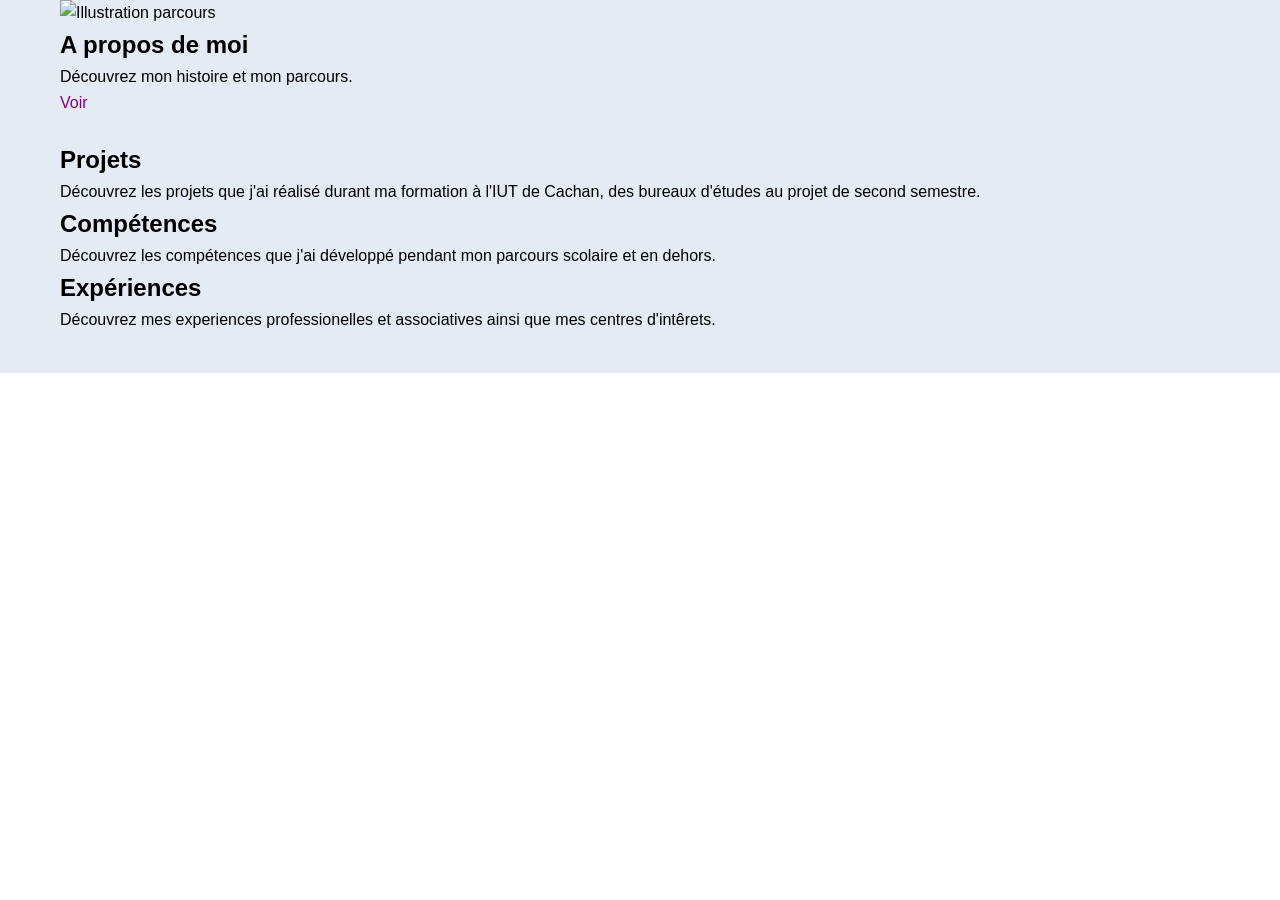
==== index.html @ 0b276264 "Update index.html" ====
<!DOCTYPE html>
<html>
    <head>
        <title>Portfolio Vincent</title>
        <link rel="stylesheet" href="./style/style.css"/>
		<script type="javascript" src="./script/main.js"></script>
    </head>
    <body>
		<script>initialisation_cookie();</script>
        <section>
            <div class="entete">
				<div class="titre"></div>
				<div class="description"></div>
            </div>
			<article>
				<div class="gauche">
					<img src="" alt="Illustration parcours"/>
					<h2>A propos de moi</h2>
					<p>Découvrez mon histoire et mon parcours.</p>
					<div class="suivi"><a href="./a_propos.html">Voir &ensp;</a></div>
				</div>
			</article>
			<article>
				<div class="droite">
					<img src="" alt=""/>
					<h2>Projets</h2>
					<p>Découvrez les projets que j'ai réalisé durant ma formation à l'IUT de Cachan, des bureaux d'études au projet de second semestre.</p>
					<div class="suivi"><a href="robot_qdp.html"></a></div>
				</div>
			</article>
			<article>
				<div class="gauche">
					<h2>Compétences</h2>
					<p>Découvrez les compétences que j'ai développé pendant mon parcours scolaire et en dehors.</p>
					<div class="suivi"><a href="./competences.html"></a></div>
				</div>
			</article>
			<article>
				<div class="droite">
					<h2>Expériences</h2>
					<p>Découvrez mes experiences professionelles et associatives ainsi que mes centres d'intêrets.</p>
					<div class="suivi"><a href="./experiences.html"></a></div>
				</div>
			</article>
        </section>
    </body>
</html>
---- style/style.css ----
*{
    margin: 0px;
    padding: 0px;
    font-family: Avenir, sans-serif;
}

/* Ancre haut de page */
#haut{
    position: absolute;
    width: auto;
    height: 0px;
    top: 0px;
}

/* Dissimule les checkbox */
nav input[type=checkbox]{
    display: none;
}

/* Elements commun au 2 menus */
nav{
    width: 100%;
    margin: 0 auto;
    background-color: rgb(75, 92, 115);
    position: fixed;
    top: 0px;
    z-index: 100;
    height: 50px;
    box-shadow: 0px 5px 10px 10px rgb(75, 92, 115);
    display: grid;
    grid-template-columns: 90% 10%;
}

nav ul{
    list-style-type: none;
    grid-column: 1;
    grid-row: 1;
}

nav ul::after{
    content: "";
    display: table;
    clear: both;
}

nav a:hover{
    color: rgb(192, 179, 184);
}

.sous a{
    padding: 10px;
    border-bottom: none;
}
.sous a:hover{
    border-bottom: none;
    background-color: RGBa(200,200,200,0.1);
    color: rgb(80, 14, 38);
}

.deroulant > label > a::after{
    content:"▼";
    font-size: 12px;
}

.changement_langue{
    grid-column: 2;
    grid-row:1;
    text-align: right;
    padding: 20px 15px 20px 0px;
    color: white;
}
.changement_langue span{
    padding: 0px 5px;
}
.changement_langue span:hover{
    color: rgb(192, 179, 184);
}

/* Element menu déroulant */
nav ul li{
    float: left;
    width: 25%;
    text-align: center;
    position: relative;
}

nav a{
    display: block;
    text-decoration: none;
    color: white;
    border-bottom: 2px solid transparent;
    padding: 20px 0px;
}

.sous{
    display: none;
    box-shadow: 0px 1px 2px #CCC;
    background-color: rgb(114, 138, 170);
    position: absolute;
    width: 100%;
    z-index: 1000;
}
/* Permet au checkbox de fonctionner sans accroc */
@media (min-width: 801px) {
    nav > ul li:hover .sous{
        display: block;
    }
}

.sous li{
    float: none;
    width: 100%;
    text-align: left;
}

@media (max-width: 800px) {
    nav{
        display: grid;
        grid-template-columns: 75% 25%;
    }

    nav label{
        display: inline-block;
        width: 100%;
        padding: 0px 4%;
    }

    nav label[for=menu]{
        padding-top: 10px;
        padding-bottom: 10px;
        margin-left: 10px;
        grid-column: 1;
        grid-row: 1;
        width: 90%;
        background-image: url("../images/icone_menu.png");
        background-repeat: no-repeat;
        background-size: contain;
    }

    nav label[for=menu].fermeture{
        background-image: url("../images/icone_fermeture_menu.png");
        background-repeat: no-repeat;
        background-size: contain;
        height: 30px
    }

    nav input#menu{
        width: 90%;
    }

    nav ul{
        display: none;
        background-color: rgb(114, 138, 170);
    }

    nav .list_menu{
        margin-top: 60px;
        grid-column: 1/3;
    }

    nav input[type=checkbox]:checked + ul{
        display: flex;
        flex-flow : column wrap;
    }

    nav ul li{
        flex: 1 1 auto;
        text-align: left;
        width: 100%;
    }

    nav a{
        padding: 10px 0px;
    }

    .sous{
        display: none;/* flex */
        flex-flow: column wrap;
        /*box-shadow: 0px 1px 2px #CCC;*/
        background-color: rgb(137, 150, 167);
        position: static;
        width: 100%;
        z-index: 1000;
        padding: 0px 4%;
        box-shadow: none;
    }

    .sous a{
        padding-left: 0px;
    }

    .sous li{
        flex: 1 1 auto;
        width: 100%;
        text-align: left;
    }
}

/* Flèche remontée */
a[class="remonte"]{
    width: 30px;
    height: 30px;
    box-shadow: 0px 0px 15px 10px rgb(200, 216, 237);
    border-radius: 20px;
    background-color: rgb(200, 216, 237);
    margin-right: 0px;
    margin-left:auto;
    position: absolute;
    top: -25px;
    right: 20px;
    color: black;
}

a[class="remonte"]:visited{
    color: black;
}

a[class="remonte"]:hover{
    color: white;
}

/*a[class="remonte"] .information{
    position: relative;
    height: 0px;
    width: 0px;
    visibility: hidden;
}

a[class="remonte"]:hover .information{
    height:30px;
    width: 500px;
    visibility: visible;
    position: absolute;
    top: 0px;
    right: 50px;
    color: black;
}*/

/* Contact */
.contact{/* effet de flou  sur le haut */
    display: grid;
    grid-template-columns: repeat(2, 2fr),1fr;
    grid-auto-rows: minmax(10px, auto);
	text-align: center;
	background-color: rgb(200, 216, 237); /* couleur sombre Koncar */
	padding-left: 15px;
    padding-right: 15px;
    padding-top: 15px;
    font-size: 16px;
    z-index: 1;
    position: relative;
}


.contact .linkedin{
    grid-column: 1;
    grid-row: 1;
}

.contact .linkedin a{
    text-decoration: none;
    color: purple;
}

.contact .linkedin a:visited{
    color: purple;
}

.contact .mail{
    grid-column: 2;
    grid-row: 1;
}

.contact .infos{
	grid-column: 1/3;
	grid-row: 2;
    font-size: 10px;
    text-align: justify;
    padding: 0px 80px 0px 130px;
}

.contact img{
	grid-column: 3;
	grid-row: 1/3;
	position: center;
    width:179px;
    height:40px;
    /**padding-top: 10px;**/
    padding-bottom: 14px;
}

/** Entete page **/
.entete{
	position: fixed;
	top: 50px;
	text-align: center;
	background-size: auto;
	background-repeat: no-repeat;
	width: 100%;
	height: 600px;
	z-index: 0;
	justify-content: center;
}

.entete .texte{
    width: 60%;
    height: auto;
    margin: auto;
    margin-top: 175px;
    background: radial-gradient(rgba(218, 218, 218, 0.8), rgba(222, 219, 219, 0.8));
    box-shadow: 0px 0px 20px rgba(189, 182, 182, 0.897);
    border-radius: 20px;
    padding: 20px;
    padding-left: 50px;
    padding-right: 50px;
}

.entete .titre{
	color: rgb(97, 97, 98);
	font-size: 60px;
	font-weight: 600;
}

.entete .description{
	font-style: italic;
	font-size: 25px;
	color: black;
}

section article{
	position: relative;/* Permet le passage en avant plan */
	z-index: 1;/* Permet de passer en avant plan dans la page */
    line-height: 1.6;
    background-color: rgb(229, 235, 244);
    text-align: justify;
    padding-left: 60px;
    padding-right: 60px;
}

section article:last-child{
    padding-bottom: 40px;
}

section a:not(.remonte){
    text-decoration: none;
    color: purple;
}

.legende{
	text-align: center;
	font-style: italic;
	padding-bottom: 15px;
}

@media (max-width: 900px) {
    /* Contact */
    .contact{/* effet de flou  sur le haut */
        display: grid;
        grid-template-columns: 2fr,1fr;
        grid-auto-rows: minmax(10px, auto);
        text-align: center;
        background-color: rgb(200, 216, 237); /* couleur sombre Koncar */
        padding-left: 15px;
        padding-right: 15px;
        padding-top: 15px;
        font-size: 16px;
        z-index: 1;
        position: relative;
    }


    .contact .linkedin{
        grid-column: 1;
        grid-row: 1;
    }

    .contact .linkedin a{
        text-decoration: none;
        color: purple;
    }

    .contact .linkedin a:visited{
        color: purple;
    }

    .contact .mail{
        grid-column: 1/3;
        grid-row: 2;
    }

    .contact .infos{
        grid-column: 1/3;
        grid-row: 3;
        font-size: 10px;
        text-align: justify;
        padding: 0px 20px 0px 20px;
    }

    .contact img{
        grid-column: 2;
        grid-row: 1;
        position: center;
        width:179px;
        height:40px;
        /**padding-top: 10px;**/
        padding-bottom: 14px;
    }
}
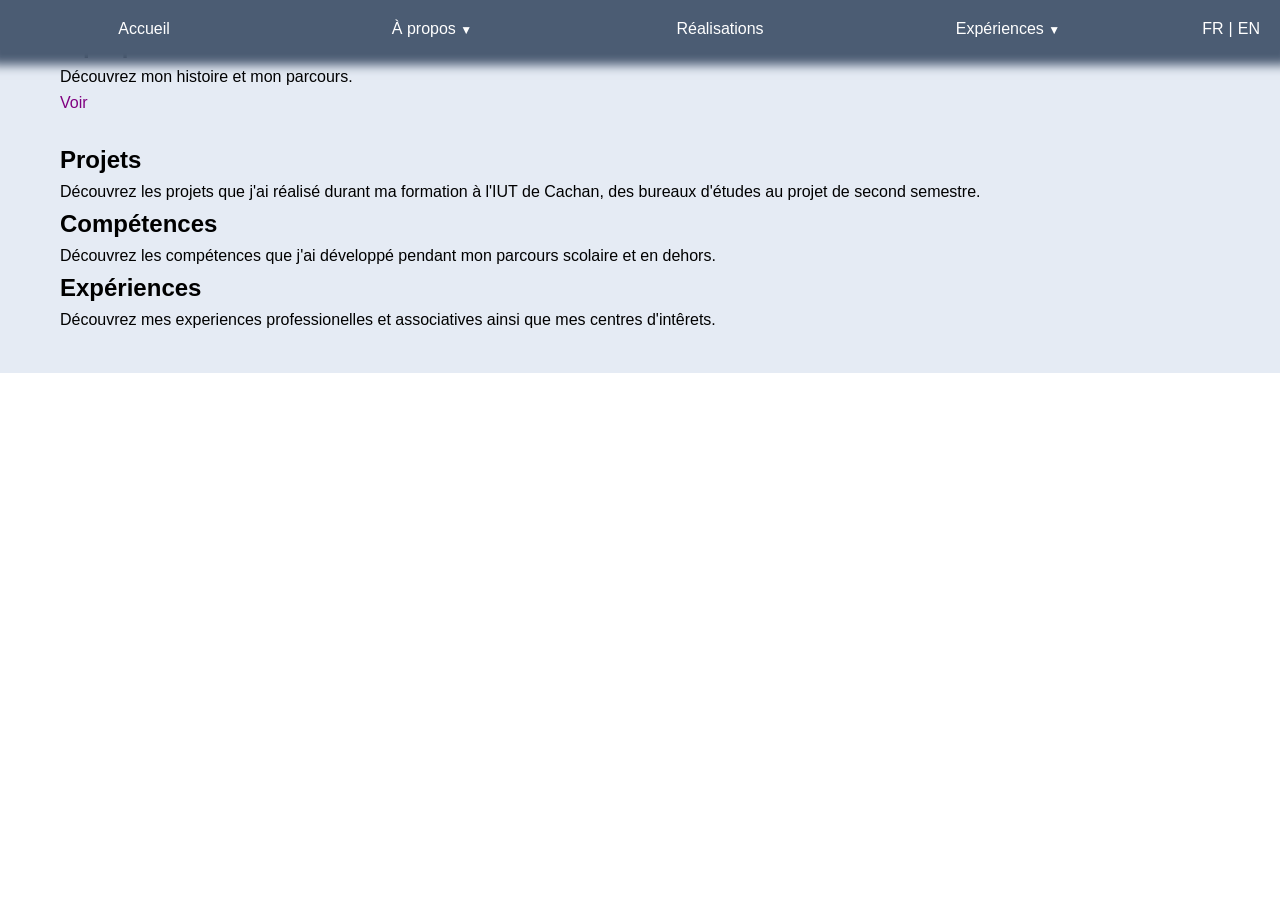
==== commit a204d236: "Update index.html" ====
--- a/index.html
+++ b/index.html
@@ -3,10 +3,10 @@
     <head>
         <title>Portfolio Vincent</title>
         <link rel="stylesheet" href="./style/style.css"/>
-		<script type="javascript" src="./script/main.js"></script>
     </head>
     <body>
-		<script>initialisation_cookie();</script>
+		
+		<script src="./script/test.js" defer></script>
         <section>
             <div class="entete">
 				<div class="titre"></div>
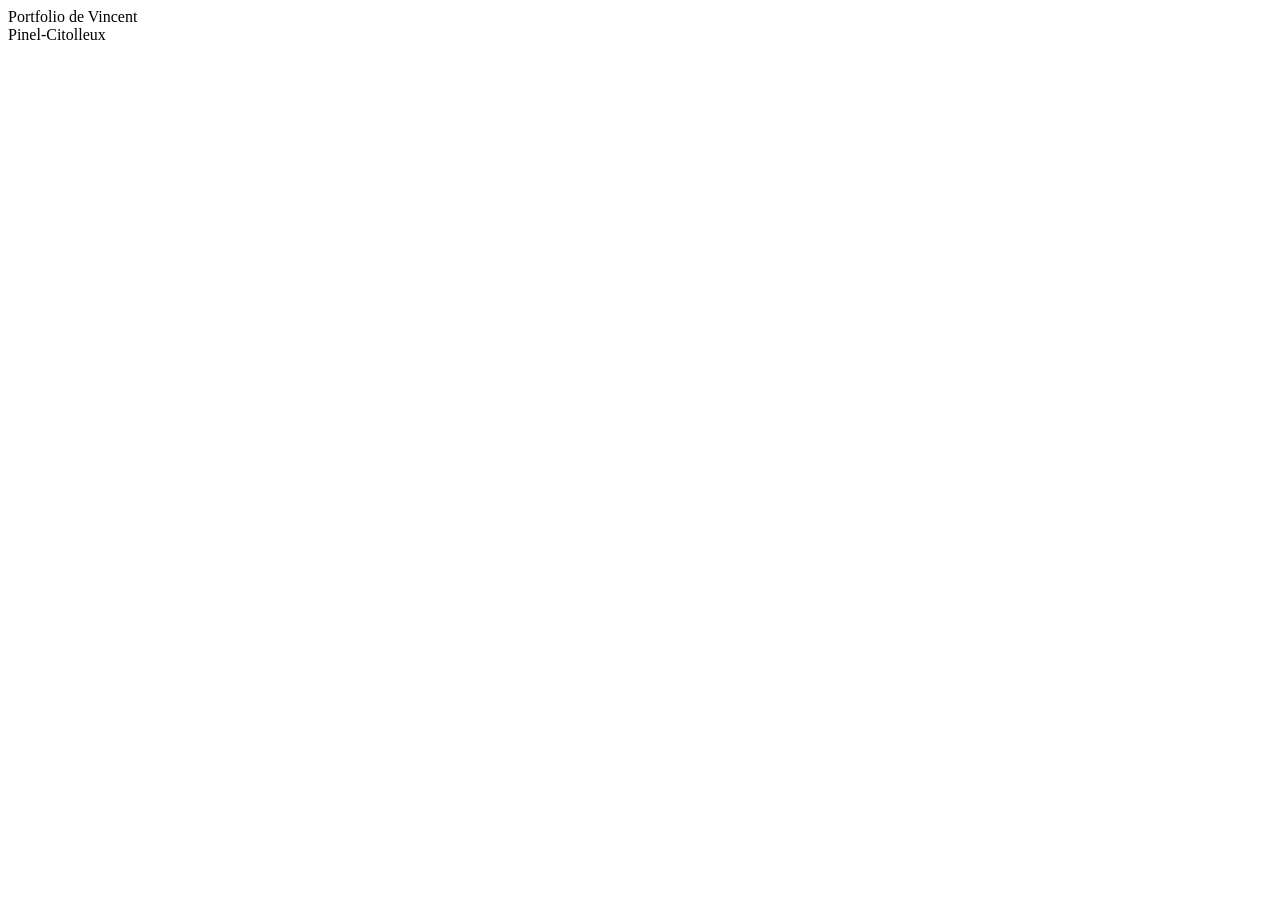
==== commit 1081a300: "Add files via upload" ====
--- a/index.html
+++ b/index.html
@@ -1,47 +1,20 @@
 <!DOCTYPE html>
 <html>
     <head>
+		<meta charset="UTF-8">
+    	<meta name="viewport" content="width=device-width, initial-scale=1.0">
         <title>Portfolio Vincent</title>
-        <link rel="stylesheet" href="./style/style.css"/>
+        <link rel="icon" href="../images/favicone_20x20.png">
+        <link rel="stylesheet" href="../css/style.css"/>
+		<link rel="stylesheet" href="../css/index.css"/>
+		<script src="../script/main.js"></script>
     </head>
     <body>
-		
-		<script src="./script/test.js" defer></script>
         <section>
-            <div class="entete">
-				<div class="titre"></div>
-				<div class="description"></div>
-            </div>
-			<article>
-				<div class="gauche">
-					<img src="" alt="Illustration parcours"/>
-					<h2>A propos de moi</h2>
-					<p>Découvrez mon histoire et mon parcours.</p>
-					<div class="suivi"><a href="./a_propos.html">Voir &ensp;</a></div>
-				</div>
-			</article>
-			<article>
-				<div class="droite">
-					<img src="" alt=""/>
-					<h2>Projets</h2>
-					<p>Découvrez les projets que j'ai réalisé durant ma formation à l'IUT de Cachan, des bureaux d'études au projet de second semestre.</p>
-					<div class="suivi"><a href="robot_qdp.html"></a></div>
-				</div>
-			</article>
-			<article>
-				<div class="gauche">
-					<h2>Compétences</h2>
-					<p>Découvrez les compétences que j'ai développé pendant mon parcours scolaire et en dehors.</p>
-					<div class="suivi"><a href="./competences.html"></a></div>
-				</div>
-			</article>
-			<article>
-				<div class="droite">
-					<h2>Expériences</h2>
-					<p>Découvrez mes experiences professionelles et associatives ainsi que mes centres d'intêrets.</p>
-					<div class="suivi"><a href="./experiences.html"></a></div>
-				</div>
-			</article>
+			<div class="entete">
+				<div class="titre">Portfolio de Vincent<br>Pinel-Citolleux</div>
+			</div>
         </section>
+        <script src="../script/dynamique.js"></script>
     </body>
 </html>
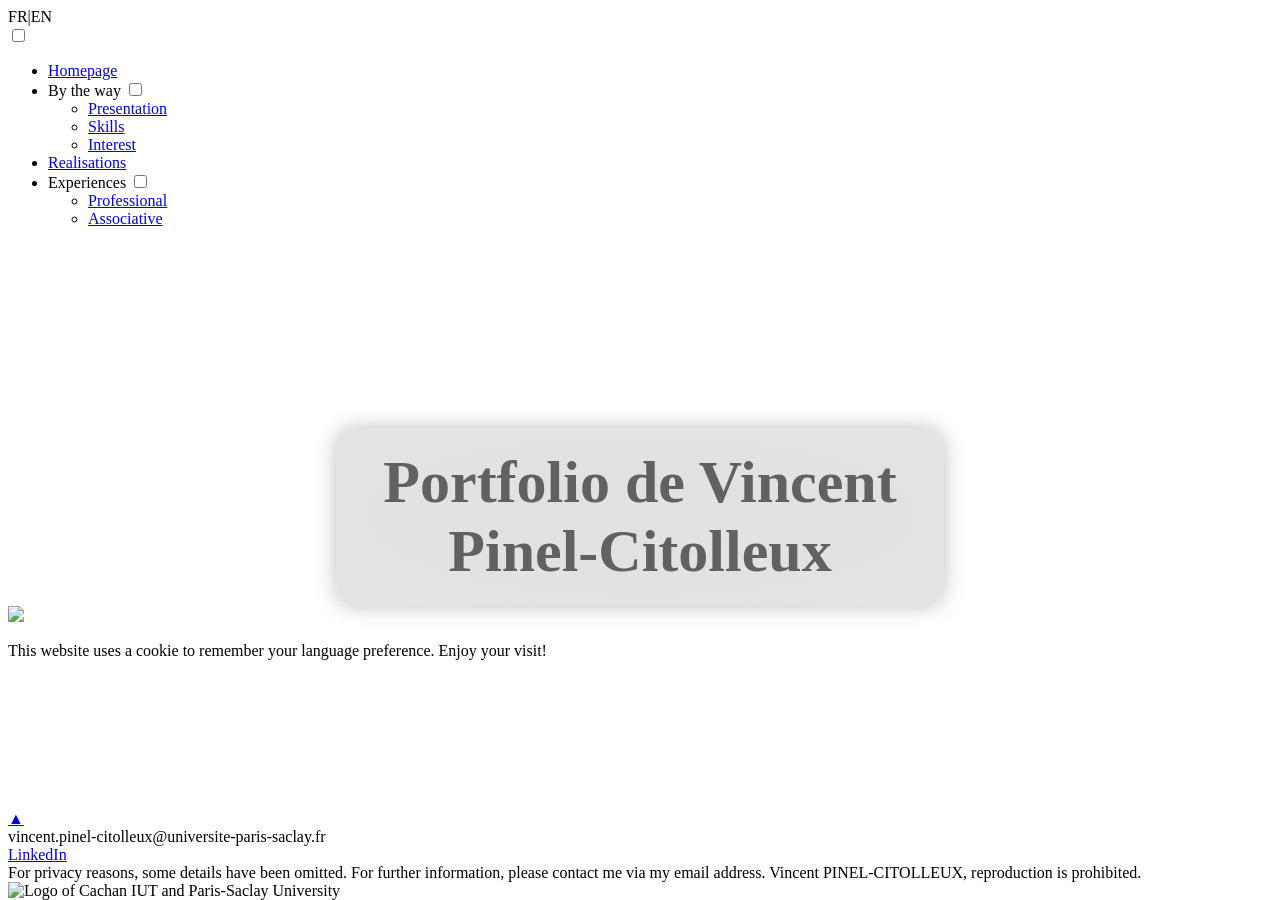
==== commit b8319d41: "Create index.html" ====
--- a/index.html
+++ b/index.html
@@ -1,20 +1,11 @@
 <!DOCTYPE html>
 <html>
     <head>
-		<meta charset="UTF-8">
-    	<meta name="viewport" content="width=device-width, initial-scale=1.0">
         <title>Portfolio Vincent</title>
-        <link rel="icon" href="../images/favicone_20x20.png">
-        <link rel="stylesheet" href="../css/style.css"/>
-		<link rel="stylesheet" href="../css/index.css"/>
-		<script src="../script/main.js"></script>
     </head>
     <body>
-        <section>
-			<div class="entete">
-				<div class="titre">Portfolio de Vincent<br>Pinel-Citolleux</div>
-			</div>
-        </section>
-        <script src="../script/dynamique.js"></script>
+      <script>
+        window.location.replace("./pages/index.html")
+      </script>
     </body>
 </html>
